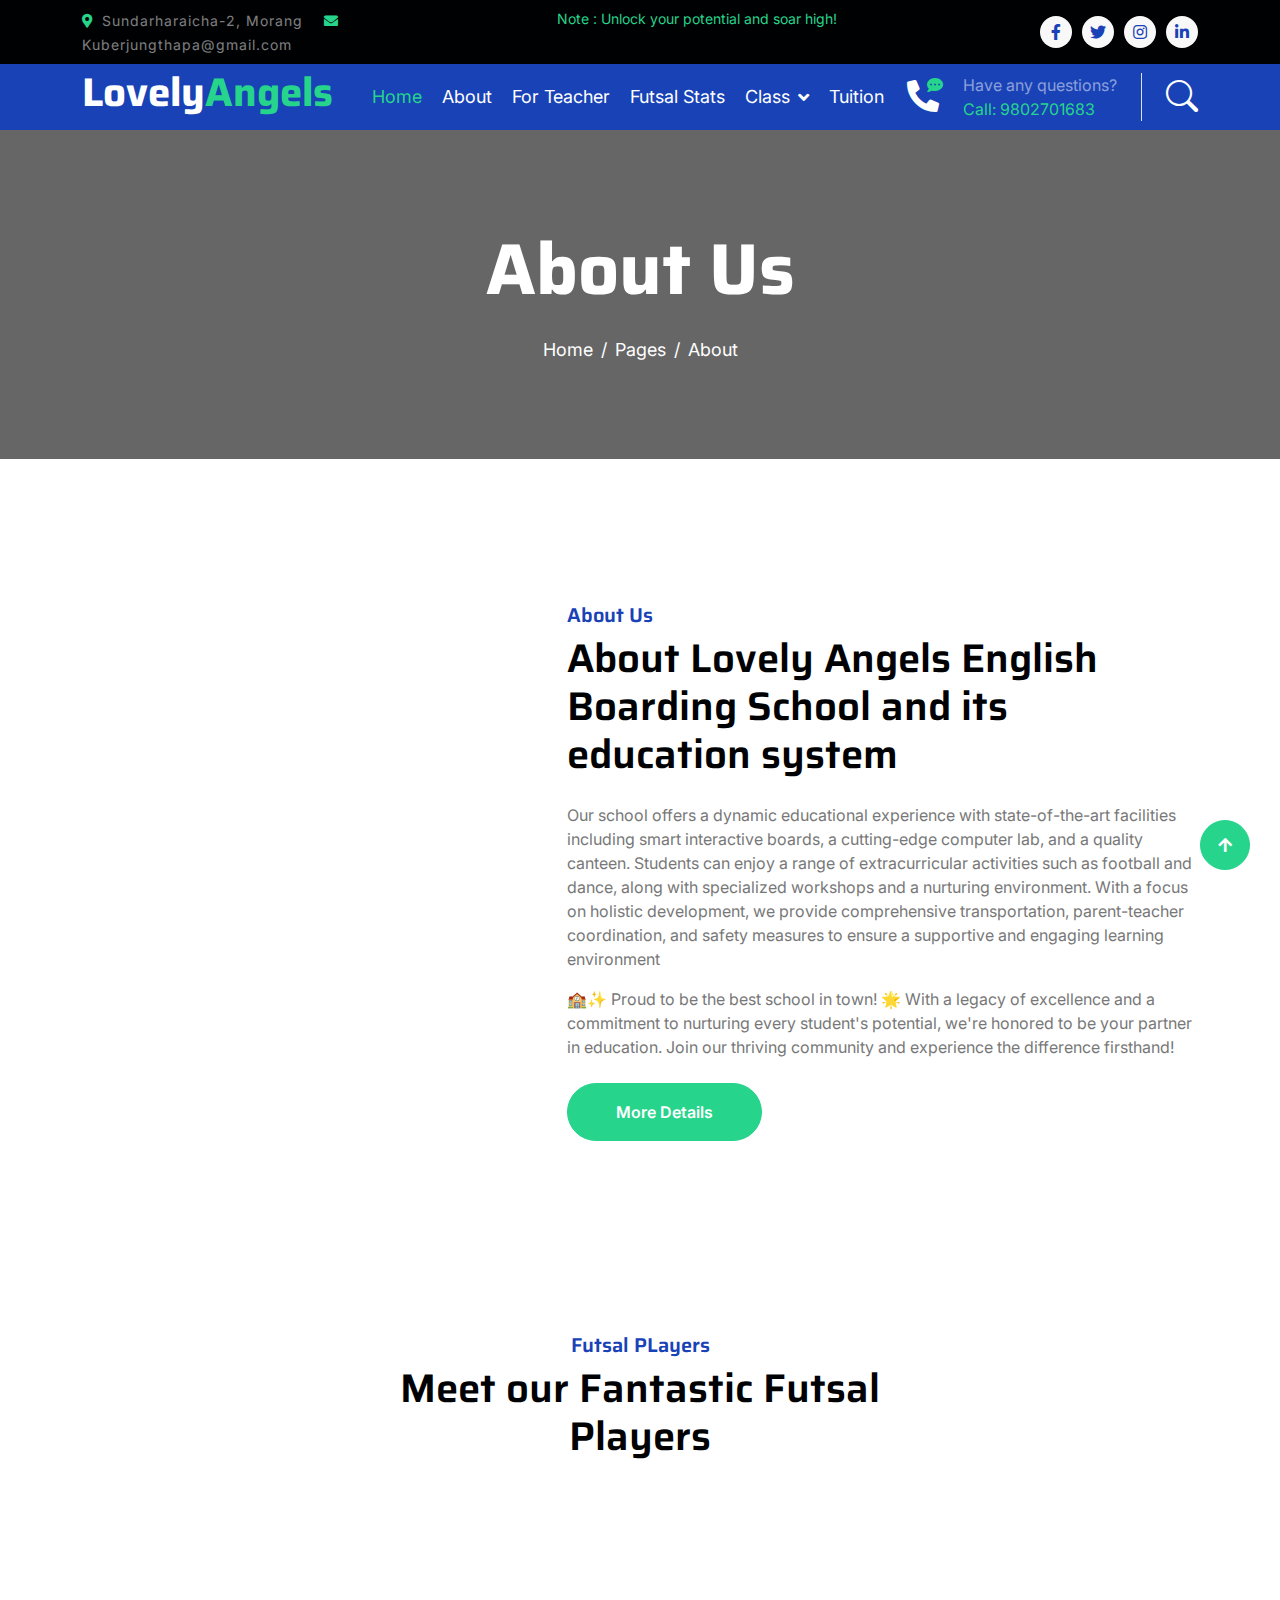
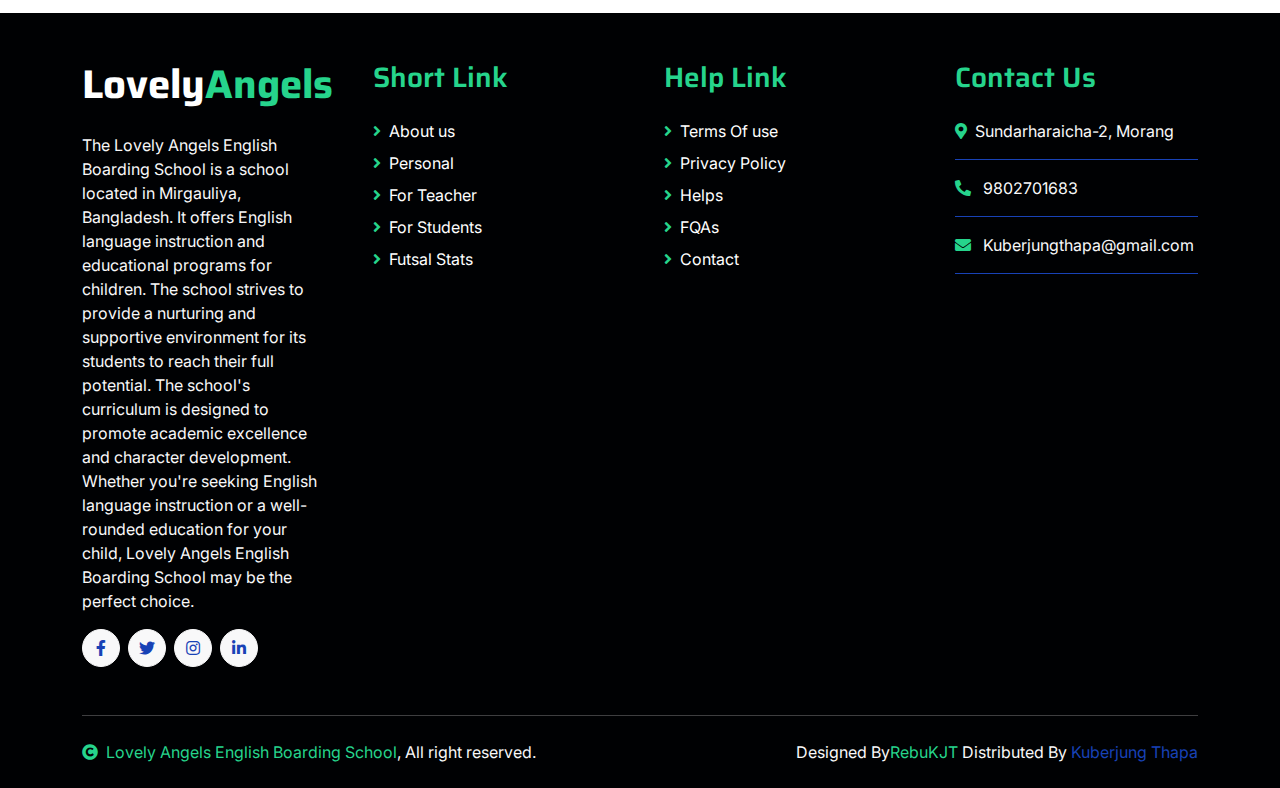
==== about.html @ fb14f622 "Update about.html" ====
<!DOCTYPE html>
<html lang="en">

<head>
    <meta charset="utf-8">
    <title>Kuberjung Thapa</title>
    <meta content="width=device-width, initial-scale=1.0" name="viewport">
    <meta content="" name="keywords">
    <meta content="" name="description">

    <!-- Google Web Fonts -->
    <link rel="preconnect" href="https://fonts.googleapis.com">
    <link rel="preconnect" href="https://fonts.gstatic.com" crossorigin>
    <link href="https://fonts.googleapis.com/css2?family=Inter:wght@400;500;600&family=Saira:wght@500;600;700&display=swap" rel="stylesheet"> 

    <!-- Icon Font Stylesheet -->
    <link href="https://cdnjs.cloudflare.com/ajax/libs/font-awesome/5.10.0/css/all.min.css" rel="stylesheet">
    <link href="https://cdn.jsdelivr.net/npm/bootstrap-icons@1.4.1/font/bootstrap-icons.css" rel="stylesheet">

    <!-- Libraries Stylesheet -->
    <link href="lib/animate/animate.min.css" rel="stylesheet">
    <link href="lib/owlcarousel/assets/owl.carousel.min.css" rel="stylesheet">

    <!-- Customized Bootstrap Stylesheet -->
    <link href="bootstrap.min.css" rel="stylesheet">

    <!-- Template Stylesheet -->
    <link href="style.css" rel="stylesheet">
</head>

<body>
    <!-- Spinner Start -->
    <div id="spinner" class="show position-fixed translate-middle w-100 vh-100 top-50 start-50 d-flex align-items-center justify-content-center">
        <div class="spinner-grow text-primary" role="status"></div>
    </div>
    <!-- Spinner End -->

    <!-- Topbar Start -->
    <div class="container-fluid bg-dark py-2 d-none d-md-flex">
        <div class="container">
            <div class="d-flex justify-content-between topbar">
                <div class="top-info">
                    <small class="me-3 text-white-50"><a href="#"><i class="fas fa-map-marker-alt me-2 text-secondary"></i></a>Sundarharaicha-2, Morang</small>
                    <small class="me-3 text-white-50"><a href="#"><i class="fas fa-envelope me-2 text-secondary"></i></a>Kuberjungthapa@gmail.com</small>
                </div>
                <div id="note" class="text-secondary d-none d-xl-flex"><small>Note : Unlock your potential and soar high!</small></div>
                <div class="top-link">
                    <a href="" class="bg-light nav-fill btn btn-sm-square rounded-circle"><i class="fab fa-facebook-f text-primary"></i></a>
                    <a href="" class="bg-light nav-fill btn btn-sm-square rounded-circle"><i class="fab fa-twitter text-primary"></i></a>
                    <a href="" class="bg-light nav-fill btn btn-sm-square rounded-circle"><i class="fab fa-instagram text-primary"></i></a>
                    <a href="" class="bg-light nav-fill btn btn-sm-square rounded-circle me-0"><i class="fab fa-linkedin-in text-primary"></i></a>
                </div>
            </div>
        </div>
    </div>
    <!-- Topbar End -->

    <!-- Navbar Start -->
    <div class="container-fluid bg-primary">
        <div class="container">
            <nav class="navbar navbar-dark navbar-expand-lg py-0">
                <a href="index.html" class="navbar-brand">
                    <h1 class="text-white fw-bold d-block">Lovely<span class="text-secondary">Angels</span> </h1>
                </a>
                <button type="button" class="navbar-toggler me-0" data-bs-toggle="collapse" data-bs-target="#navbarCollapse">
                    <span class="navbar-toggler-icon"></span>
                </button>
                <div class="collapse navbar-collapse bg-transparent" id="navbarCollapse">
                    <div class="navbar-nav ms-auto mx-xl-auto p-0">
                        <a href="index.html" class="nav-item nav-link active text-secondary">Home</a>
                        <a href="about.html" class="nav-item nav-link">About</a>
                        <a href="teacher.html" class="nav-item nav-link">For Teacher</a>
                        <a href="futsal.html" class="nav-item nav-link">Futsal Stats</a>
                        <div class="nav-item dropdown">
                            <a href="#" class="nav-link dropdown-toggle" data-bs-toggle="dropdown">Class</a>
                            <div class="dropdown-menu rounded">
                                <a href="Class4.html" class="dropdown-item">Class 4</a>
                                <a href="Class5.html" class="dropdown-item">Class 5</a>
                                <a href="Class6.html" class="dropdown-item">Class 6</a>
                                <a href="Class7.html" class="dropdown-item">Class 7</a>
                            </div>
                        </div>
                        <a href="Tuition.html" class="nav-item nav-link">Tuition</a>
                    </div>
                </div>
                <div class="d-none d-xl-flex flex-shirink-0">
                    <div id="phone-tada" class="d-flex align-items-center justify-content-center me-4">
                        <a href="" class="position-relative animated tada infinite">
                            <i class="fa fa-phone-alt text-white fa-2x"></i>
                            <div class="position-absolute" style="top: -7px; left: 20px;">
                                <span><i class="fa fa-comment-dots text-secondary"></i></span>
                            </div>
                        </a>
                    </div>
                    <div class="d-flex flex-column pe-4 border-end">
                        <span class="text-white-50">Have any questions?</span>
                        <span class="text-secondary">Call: 9802701683</span>
                    </div>
                    <div class="d-flex align-items-center justify-content-center ms-4 ">
                        <a href="#"><i class="bi bi-search text-white fa-2x"></i> </a>
                    </div>
                </div>
            </nav>
        </div>
    </div>
    <!-- Navbar End -->

        
        <!-- Page Header Start -->
        <div class="container-fluid page-header py-5">
            <div class="container text-center py-5">
                <h1 class="display-2 text-white mb-4 animated slideInDown">About Us</h1>
                <nav aria-label="breadcrumb animated slideInDown">
                    <ol class="breadcrumb justify-content-center mb-0">
                        <li class="breadcrumb-item"><a href="#">Home</a></li>
                        <li class="breadcrumb-item"><a href="#">Pages</a></li>
                        <li class="breadcrumb-item" aria-current="page">About</li>
                    </ol>
                </nav>
            </div>
        </div>
        <!-- Page Header End -->


        <!-- Fact Start -->
        <!-- <div class="container-fluid bg-secondary py-5">
            <div class="container">
                <div class="row">
                    <div class="col-lg-3 wow fadeIn" data-wow-delay=".1s">
                        <div class="d-flex counter">
                            <h1 class="me-3 text-primary counter-value">99</h1>
                            <h5 class="text-white mt-1">Success in getting happy customer</h5>
                        </div>
                    </div>
                    <div class="col-lg-3 wow fadeIn" data-wow-delay=".3s">
                        <div class="d-flex counter">
                            <h1 class="me-3 text-primary counter-value">25</h1>
                            <h5 class="text-white mt-1">Thousands of successful business</h5>
                        </div>
                    </div>
                    <div class="col-lg-3 wow fadeIn" data-wow-delay=".5s">
                        <div class="d-flex counter">
                            <h1 class="me-3 text-primary counter-value">120</h1>
                            <h5 class="text-white mt-1">Total clients who love HighTech</h5>
                        </div>
                    </div>
                    <div class="col-lg-3 wow fadeIn" data-wow-delay=".7s">
                        <div class="d-flex counter">
                            <h1 class="me-3 text-primary counter-value">5</h1>
                            <h5 class="text-white mt-1">Stars reviews given by satisfied clients</h5>
                        </div>
                    </div>
                </div>
            </div>
        </div> -->
        <!-- Fact End -->


        <!-- About Start -->
        <div class="container-fluid py-5 my-5">
            <div class="container py-5">
                <div class="row g-5">
                    <div class="col-lg-5 col-md-6 col-sm-12 wow fadeIn" data-wow-delay=".3s">
                        <div class="h-100 position-relative">
                            <img src="img/Class10_Lovely.jpg" class="img-fluid w-75 rounded" alt="" style="margin-bottom: 25%;">
                            <div class="position-absolute w-75" style="top: 25%; left: 25%;">
                                <img src="img/Class5_Group_Lovely.jpg" class="img-fluid w-100 rounded" alt="">
                            </div>
                        </div>
                    </div>
                    <div class="col-lg-7 col-md-6 col-sm-12 wow fadeIn" data-wow-delay=".5s">
                        <h5 class="text-primary">About Us</h5>
                        <h1 class="mb-4">About Lovely Angels English Boarding School and its education system</h1>
                        <p>Our school offers a dynamic educational experience with state-of-the-art facilities including smart interactive boards, 
                            a cutting-edge computer lab, and a quality canteen. Students can enjoy a range of extracurricular activities such as football and dance,
                             along with specialized workshops and a nurturing environment. With a focus on holistic development, we provide comprehensive transportation,
                              parent-teacher coordination, and safety measures to ensure a supportive and engaging learning environment</p>
                        <p class="mb-4">🏫✨ Proud to be the best school in town! 🌟 With a legacy of excellence and a commitment to nurturing every student's potential, 
                            we're honored to be your partner in education. Join our thriving community and experience the difference firsthand!</p>
                        <a href="" class="btn btn-secondary rounded-pill px-5 py-3 text-white">More Details</a>
                    </div>
                </div>
            </div>
        </div>
        <!-- About End -->


        <!-- Team Start -->
    <div class="container-fluid py-5 mb-5 team">
        <div class="container">
            <div class="text-center mx-auto pb-5 wow fadeIn" data-wow-delay=".3s" style="max-width: 600px;">
                <h5 class="text-primary">Futsal PLayers</h5>
                <h1>Meet our Fantastic Futsal Players</h1>
            </div>
            <div class="owl-carousel team-carousel wow fadeIn" data-wow-delay=".5s">

                <!-- Prakash Sir -->
                <div class="rounded team-item">
                    <div class="team-content">
                        <div class="team-img-icon">
                            <div class="team-img rounded-circle">
                                <img src="img/PrakashSir.jpg" class="img-fluid w-100 rounded-circle" alt="">
                            </div>
                            <div class="team-name text-center py-3">
                                <h4 class="">Prakash Sir</h4>
                                <p class="m-0">Midfielder</p>
                            </div>
                            <div class="team-icon d-flex justify-content-center pb-4">
                                <a class="btn btn-square btn-secondary text-white rounded-circle m-1" href=""><i
                                        class="fab fa-facebook-f"></i></a>
                                <a class="btn btn-square btn-secondary text-white rounded-circle m-1" href=""><i
                                        class="fab fa-twitter"></i></a>
                                <a class="btn btn-square btn-secondary text-white rounded-circle m-1" href=""><i
                                        class="fab fa-instagram"></i></a>
                                <a class="btn btn-square btn-secondary text-white rounded-circle m-1" href=""><i
                                        class="fab fa-linkedin-in"></i></a>
                            </div>
                        </div>
                    </div>
                </div>
                <!-- Baburam Sir -->
                <div class="rounded team-item">
                    <div class="team-content">
                        <div class="team-img-icon">
                            <div class="team-img rounded-circle">
                                <img src="img/BaburamSir.jpg" class="img-fluid w-100 rounded-circle" alt="">
                            </div>
                            <div class="team-name text-center py-3">
                                <h4 class="">Baburam Sir</h4>
                                <p class="m-0">Center Forward</p>
                            </div>
                            <div class="team-icon d-flex justify-content-center pb-4">
                                <a class="btn btn-square btn-secondary text-white rounded-circle m-1" href=""><i
                                        class="fab fa-facebook-f"></i></a>
                                <a class="btn btn-square btn-secondary text-white rounded-circle m-1" href=""><i
                                        class="fab fa-twitter"></i></a>
                                <a class="btn btn-square btn-secondary text-white rounded-circle m-1" href=""><i
                                        class="fab fa-instagram"></i></a>
                                <a class="btn btn-square btn-secondary text-white rounded-circle m-1" href=""><i
                                        class="fab fa-linkedin-in"></i></a>
                            </div>
                        </div>
                    </div>
                </div>
                <!-- Didesh Sir -->
                <div class="rounded team-item">
                    <div class="team-content">
                        <div class="team-img-icon">
                            <div class="team-img rounded-circle">
                                <img src="img/DideshSir.jpg" class="img-fluid w-100 rounded-circle" alt="">
                            </div>
                            <div class="team-name text-center py-3">
                                <h4 class="">Didesh Sir</h4>
                                <p class="m-0">Center Back</p>
                            </div>
                            <div class="team-icon d-flex justify-content-center pb-4">
                                <a class="btn btn-square btn-secondary text-white rounded-circle m-1" href=""><i
                                        class="fab fa-facebook-f"></i></a>
                                <a class="btn btn-square btn-secondary text-white rounded-circle m-1" href=""><i
                                        class="fab fa-twitter"></i></a>
                                <a class="btn btn-square btn-secondary text-white rounded-circle m-1" href=""><i
                                        class="fab fa-instagram"></i></a>
                                <a class="btn btn-square btn-secondary text-white rounded-circle m-1" href=""><i
                                        class="fab fa-linkedin-in"></i></a>
                            </div>
                        </div>
                    </div>
                </div>
                <!-- RebuKJT -->
                <div class="rounded team-item">
                    <div class="team-content">
                        <div class="team-img-icon">
                            <div class="team-img rounded-circle">
                                <img src="img/KuberSir3.jpg" class="img-fluid w-100 rounded-circle" alt="">
                            </div>
                            <div class="team-name text-center py-3">
                                <h4 class="">RebuKJT</h4>
                                <p class="m-0">Winger</p>
                            </div>
                            <div class="team-icon d-flex justify-content-center pb-4">
                                <a class="btn btn-square btn-secondary text-white rounded-circle m-1" href=""><i
                                        class="fab fa-facebook-f"></i></a>
                                <a class="btn btn-square btn-secondary text-white rounded-circle m-1" href=""><i
                                        class="fab fa-twitter"></i></a>
                                <a class="btn btn-square btn-secondary text-white rounded-circle m-1" href=""><i
                                        class="fab fa-instagram"></i></a>
                                <a class="btn btn-square btn-secondary text-white rounded-circle m-1" href=""><i
                                        class="fab fa-linkedin-in"></i></a>
                            </div>
                        </div>
                    </div>
                </div>
                <!-- Sejal Sir -->
                <div class="rounded team-item">
                    <div class="team-content">
                        <div class="team-img-icon">
                            <div class="team-img rounded-circle">
                                <img src="img/SejalSir.jpg" class="img-fluid w-100 rounded-circle" alt="">
                            </div>
                            <div class="team-name text-center py-3">
                                <h4 class="">Sejal Sir</h4>
                                <p class="m-0">Attacking Midfielder</p>
                            </div>
                            <div class="team-icon d-flex justify-content-center pb-4">
                                <a class="btn btn-square btn-secondary text-white rounded-circle m-1" href=""><i
                                        class="fab fa-facebook-f"></i></a>
                                <a class="btn btn-square btn-secondary text-white rounded-circle m-1" href=""><i
                                        class="fab fa-twitter"></i></a>
                                <a class="btn btn-square btn-secondary text-white rounded-circle m-1" href=""><i
                                        class="fab fa-instagram"></i></a>
                                <a class="btn btn-square btn-secondary text-white rounded-circle m-1" href=""><i
                                        class="fab fa-linkedin-in"></i></a>
                            </div>
                        </div>
                    </div>
                </div>
                <!-- Sangam Sir -->
                <div class="rounded team-item">
                    <div class="team-content">
                        <div class="team-img-icon">
                            <div class="team-img rounded-circle">
                                <img src="img/SangamSir.jpg" class="img-fluid w-100 rounded-circle" alt="">
                            </div>
                            <div class="team-name text-center py-3">
                                <h4 class="">Sangam Sir</h4>
                                <p class="m-0">Goal Keeper</p>
                            </div>
                            <div class="team-icon d-flex justify-content-center pb-4">
                                <a class="btn btn-square btn-secondary text-white rounded-circle m-1" href=""><i
                                        class="fab fa-facebook-f"></i></a>
                                <a class="btn btn-square btn-secondary text-white rounded-circle m-1" href=""><i
                                        class="fab fa-twitter"></i></a>
                                <a class="btn btn-square btn-secondary text-white rounded-circle m-1" href=""><i
                                        class="fab fa-instagram"></i></a>
                                <a class="btn btn-square btn-secondary text-white rounded-circle m-1" href=""><i
                                        class="fab fa-linkedin-in"></i></a>
                            </div>
                        </div>
                    </div>
                </div>


                <!-- Diwakar Sir -->
                <div class="rounded team-item">
                    <div class="team-content">
                        <div class="team-img-icon">
                            <div class="team-img rounded-circle">
                                <img src="img/DiwakarSir.jpg" class="img-fluid w-100 rounded-circle" alt="">
                            </div>
                            <div class="team-name text-center py-3">
                                <h4 class="">Diwakar Sir</h4>
                                <p class="m-0">Defensive Midfielder</p>
                            </div>
                            <div class="team-icon d-flex justify-content-center pb-4">
                                <a class="btn btn-square btn-secondary text-white rounded-circle m-1" href=""><i
                                        class="fab fa-facebook-f"></i></a>
                                <a class="btn btn-square btn-secondary text-white rounded-circle m-1" href=""><i
                                        class="fab fa-twitter"></i></a>
                                <a class="btn btn-square btn-secondary text-white rounded-circle m-1" href=""><i
                                        class="fab fa-instagram"></i></a>
                                <a class="btn btn-square btn-secondary text-white rounded-circle m-1" href=""><i
                                        class="fab fa-linkedin-in"></i></a>
                            </div>
                        </div>
                    </div>
                </div>
                <!-- Ishwor Sir -->
                <div class="rounded team-item">
                    <div class="team-content">
                        <div class="team-img-icon">
                            <div class="team-img rounded-circle">
                                <img src="img/IshworSir2.jpg" class="img-fluid w-100 rounded-circle" alt="">
                            </div>
                            <div class="team-name text-center py-3">
                                <h4 class="">Ishwor Sir</h4>
                                <p class="m-0">Center Back</p>
                            </div>
                            <div class="team-icon d-flex justify-content-center pb-4">
                                <a class="btn btn-square btn-secondary text-white rounded-circle m-1" href=""><i
                                        class="fab fa-facebook-f"></i></a>
                                <a class="btn btn-square btn-secondary text-white rounded-circle m-1" href=""><i
                                        class="fab fa-twitter"></i></a>
                                <a class="btn btn-square btn-secondary text-white rounded-circle m-1" href=""><i
                                        class="fab fa-instagram"></i></a>
                                <a class="btn btn-square btn-secondary text-white rounded-circle m-1" href=""><i
                                        class="fab fa-linkedin-in"></i></a>
                            </div>
                        </div>
                    </div>
                </div>

                <!-- Rabin Dai -->
                <div class="rounded team-item">
                    <div class="team-content">
                        <div class="team-img-icon">
                            <div class="team-img rounded-circle">
                                <img src="img/RabinDai.jpg" class="img-fluid w-100 rounded-circle" alt="">
                            </div>
                            <div class="team-name text-center py-3">
                                <h4 class="">Rabin Dai</h4>
                                <p class="m-0">Center Back/Forward</p>
                            </div>
                            <div class="team-icon d-flex justify-content-center pb-4">
                                <a class="btn btn-square btn-secondary text-white rounded-circle m-1" href=""><i
                                        class="fab fa-facebook-f"></i></a>
                                <a class="btn btn-square btn-secondary text-white rounded-circle m-1" href=""><i
                                        class="fab fa-twitter"></i></a>
                                <a class="btn btn-square btn-secondary text-white rounded-circle m-1" href=""><i
                                        class="fab fa-instagram"></i></a>
                                <a class="btn btn-square btn-secondary text-white rounded-circle m-1" href=""><i
                                        class="fab fa-linkedin-in"></i></a>
                            </div>
                        </div>
                    </div>
                </div>

                <!-- Chandra Sir -->
                <div class="rounded team-item">
                    <div class="team-content">
                        <div class="team-img-icon">
                            <div class="team-img rounded-circle">
                                <img src="img/ChandraSir.jpg" class="img-fluid w-100 rounded-circle" alt="">
                            </div>
                            <div class="team-name text-center py-3">
                                <h4 class="">Chandra Sir</h4>
                                <p class="m-0">Striker</p>
                            </div>
                            <div class="team-icon d-flex justify-content-center pb-4">
                                <a class="btn btn-square btn-secondary text-white rounded-circle m-1" href=""><i
                                        class="fab fa-facebook-f"></i></a>
                                <a class="btn btn-square btn-secondary text-white rounded-circle m-1" href=""><i
                                        class="fab fa-twitter"></i></a>
                                <a class="btn btn-square btn-secondary text-white rounded-circle m-1" href=""><i
                                        class="fab fa-instagram"></i></a>
                                <a class="btn btn-square btn-secondary text-white rounded-circle m-1" href=""><i
                                        class="fab fa-linkedin-in"></i></a>
                            </div>
                        </div>
                    </div>
                </div>

                <!-- Sujit Sir -->
                <div class="rounded team-item">
                    <div class="team-content">
                        <div class="team-img-icon">
                            <div class="team-img rounded-circle">
                                <img src="img/SujitSir2.jpg" class="img-fluid w-100 rounded-circle" alt="">
                            </div>
                            <div class="team-name text-center py-3">
                                <h4 class="">Sujit Sir</h4>
                                <p class="m-0">All Rounder</p>
                            </div>
                            <div class="team-icon d-flex justify-content-center pb-4">
                                <a class="btn btn-square btn-secondary text-white rounded-circle m-1" href=""><i
                                        class="fab fa-facebook-f"></i></a>
                                <a class="btn btn-square btn-secondary text-white rounded-circle m-1" href=""><i
                                        class="fab fa-twitter"></i></a>
                                <a class="btn btn-square btn-secondary text-white rounded-circle m-1" href=""><i
                                        class="fab fa-instagram"></i></a>
                                <a class="btn btn-square btn-secondary text-white rounded-circle m-1" href=""><i
                                        class="fab fa-linkedin-in"></i></a>
                            </div>
                        </div>
                    </div>
                </div>

                <!-- Ashis Sir -->
                <div class="rounded team-item">
                    <div class="team-content">
                        <div class="team-img-icon">
                            <div class="team-img rounded-circle">
                                <img src="img/AshisSir.jpg" class="img-fluid w-100 rounded-circle" alt="">
                            </div>
                            <div class="team-name text-center py-3">
                                <h4 class="">Ashis Sir</h4>
                                <p class="m-0">Defensive Midfielder</p>
                            </div>
                            <div class="team-icon d-flex justify-content-center pb-4">
                                <a class="btn btn-square btn-secondary text-white rounded-circle m-1" href=""><i
                                        class="fab fa-facebook-f"></i></a>
                                <a class="btn btn-square btn-secondary text-white rounded-circle m-1" href=""><i
                                        class="fab fa-twitter"></i></a>
                                <a class="btn btn-square btn-secondary text-white rounded-circle m-1" href=""><i
                                        class="fab fa-instagram"></i></a>
                                <a class="btn btn-square btn-secondary text-white rounded-circle m-1" href=""><i
                                        class="fab fa-linkedin-in"></i></a>
                            </div>
                        </div>
                    </div>
                </div>


                <!-- Binod Sir -->
                <div class="rounded team-item">
                    <div class="team-content">
                        <div class="team-img-icon">
                            <div class="team-img rounded-circle">
                                <img src="img/BinodSir.jpg" class="img-fluid w-100 rounded-circle" alt="">
                            </div>
                            <div class="team-name text-center py-3">
                                <h4 class="">Binod Sir</h4>
                                <p class="m-0">Center Forward</p>
                            </div>
                            <div class="team-icon d-flex justify-content-center pb-4">
                                <a class="btn btn-square btn-secondary text-white rounded-circle m-1" href=""><i
                                        class="fab fa-facebook-f"></i></a>
                                <a class="btn btn-square btn-secondary text-white rounded-circle m-1" href=""><i
                                        class="fab fa-twitter"></i></a>
                                <a class="btn btn-square btn-secondary text-white rounded-circle m-1" href=""><i
                                        class="fab fa-instagram"></i></a>
                                <a class="btn btn-square btn-secondary text-white rounded-circle m-1" href=""><i
                                        class="fab fa-linkedin-in"></i></a>
                            </div>
                        </div>
                    </div>
                </div>

                <!-- Sabin Karki -->
                <div class="rounded team-item">
                    <div class="team-content">
                        <div class="team-img-icon">
                            <div class="team-img rounded-circle">
                                <img src="img/Sabin.jpg" class="img-fluid w-100 rounded-circle" alt="">
                            </div>
                            <div class="team-name text-center py-3">
                                <h4 class="">Sabin Karki</h4>
                                <p class="m-0">Winger</p>
                            </div>
                            <div class="team-icon d-flex justify-content-center pb-4">
                                <a class="btn btn-square btn-secondary text-white rounded-circle m-1" href=""><i
                                        class="fab fa-facebook-f"></i></a>
                                <a class="btn btn-square btn-secondary text-white rounded-circle m-1" href=""><i
                                        class="fab fa-twitter"></i></a>
                                <a class="btn btn-square btn-secondary text-white rounded-circle m-1" href=""><i
                                        class="fab fa-instagram"></i></a>
                                <a class="btn btn-square btn-secondary text-white rounded-circle m-1" href=""><i
                                        class="fab fa-linkedin-in"></i></a>
                            </div>
                        </div>
                    </div>
                </div>


            </div>
        </div>
    </div>
    <!-- Team End -->


        <!-- Footer Start -->
        <div class="container-fluid footer bg-dark wow fadeIn" data-wow-delay=".3s">
            <div class="container pt-5 pb-4">
                <div class="row g-5">
                    <div class="col-lg-3 col-md-6">
                        <a href="index.html">
                            <h1 class="text-white fw-bold d-block">Lovely<span class="text-secondary">Angels</span> </h1>
                        </a>
                        <p class="mt-4 text-light">The Lovely Angels English Boarding School is a school located in Mirgauliya, Bangladesh. 
                            It offers English language instruction and educational programs for children. The school strives to provide a nurturing and supportive environment 
                            for its students to reach their full potential. The school's curriculum is designed to promote academic excellence and character development. 
                            Whether you're seeking English language instruction or a well-rounded education for your child, Lovely Angels English Boarding School may be the perfect choice.</p>
                        <div class="d-flex hightech-link">
                            <a href="" class="btn-light nav-fill btn btn-square rounded-circle me-2"><i class="fab fa-facebook-f text-primary"></i></a>
                            <a href="" class="btn-light nav-fill btn btn-square rounded-circle me-2"><i class="fab fa-twitter text-primary"></i></a>
                            <a href="" class="btn-light nav-fill btn btn-square rounded-circle me-2"><i class="fab fa-instagram text-primary"></i></a>
                            <a href="" class="btn-light nav-fill btn btn-square rounded-circle me-0"><i class="fab fa-linkedin-in text-primary"></i></a>
                        </div>
                    </div>
                    <div class="col-lg-3 col-md-6">
                        <a href="#" class="h3 text-secondary">Short Link</a>
                        <div class="mt-4 d-flex flex-column short-link">
                            <a href="" class="mb-2 text-white"><i class="fas fa-angle-right text-secondary me-2"></i>About us</a>
                            <a href="" class="mb-2 text-white"><i class="fas fa-angle-right text-secondary me-2"></i>Personal</a>
                            <a href="" class="mb-2 text-white"><i class="fas fa-angle-right text-secondary me-2"></i>For Teacher</a>
                            <a href="" class="mb-2 text-white"><i class="fas fa-angle-right text-secondary me-2"></i>For Students</a>
                            <a href="" class="mb-2 text-white"><i class="fas fa-angle-right text-secondary me-2"></i>Futsal Stats</a>
                        </div>
                    </div>
                    <div class="col-lg-3 col-md-6">
                        <a href="#" class="h3 text-secondary">Help Link</a>
                        <div class="mt-4 d-flex flex-column help-link">
                            <a href="" class="mb-2 text-white"><i class="fas fa-angle-right text-secondary me-2"></i>Terms Of use</a>
                            <a href="" class="mb-2 text-white"><i class="fas fa-angle-right text-secondary me-2"></i>Privacy Policy</a>
                            <a href="" class="mb-2 text-white"><i class="fas fa-angle-right text-secondary me-2"></i>Helps</a>
                            <a href="" class="mb-2 text-white"><i class="fas fa-angle-right text-secondary me-2"></i>FQAs</a>
                            <a href="" class="mb-2 text-white"><i class="fas fa-angle-right text-secondary me-2"></i>Contact</a>
                        </div>
                    </div>
                    <div class="col-lg-3 col-md-6">
                        <a href="#" class="h3 text-secondary">Contact Us</a>
                        <div class="text-white mt-4 d-flex flex-column contact-link">
                            <a href="#" class="pb-3 text-light border-bottom border-primary"><i class="fas fa-map-marker-alt text-secondary me-2"></i>Sundarharaicha-2, Morang</a>
                            <a href="#" class="py-3 text-light border-bottom border-primary"><i class="fas fa-phone-alt text-secondary me-2"></i> 9802701683</a>
                            <a href="#" class="py-3 text-light border-bottom border-primary"><i class="fas fa-envelope text-secondary me-2"></i> Kuberjungthapa@gmail.com</a>
                        </div>
                    </div>
                </div>
                <hr class="text-light mt-5 mb-4">
                <div class="row">
                    <div class="col-md-6 text-center text-md-start">
                        <span class="text-light"><a href="#" class="text-secondary"><i class="fas fa-copyright text-secondary me-2"></i>Lovely Angels English Boarding School</a>, All right reserved.</span>
                    </div>
                    <div class="col-md-6 text-center text-md-end">
                        <!--/*** This template is free as long as you keep the footer author’s credit link/attribution link/backlink. If you'd like to use the template without the footer author’s credit link/attribution link/backlink, you can purchase the Credit Removal License from "https://htmlcodex.com/credit-removal". Thank you for your support. ***/-->
                        <span class="text-light">Designed By<a href="https://Kuberjungthapa.com.np" class="text-secondary">RebuKJT</a> Distributed By <a href="https://Kuberjungthapa.com.np">Kuberjung Thapa</a></span>
                    </div>
                </div>
            </div>
        </div>
        <!-- Footer End -->


        <!-- Back to Top -->
        <a href="#" class="btn btn-secondary btn-square rounded-circle back-to-top"><i class="fa fa-arrow-up text-white"></i></a>

        
        <!-- JavaScript Libraries -->
        <script src="https://ajax.googleapis.com/ajax/libs/jquery/3.6.4/jquery.min.js"></script>
        <script src="https://cdn.jsdelivr.net/npm/bootstrap@5.0.0/dist/js/bootstrap.bundle.min.js"></script>
        <script src="lib/wow/wow.min.js"></script>
        <script src="lib/easing/easing.min.js"></script>
        <script src="lib/waypoints/waypoints.min.js"></script>
        <script src="lib/owlcarousel/owl.carousel.min.js"></script>

        <!-- Template Javascript -->
        <script src="js/main.js"></script>
    </body>

</html>
---- style.css ----
/*** Spinner Start ***/

#spinner {
    opacity: 0;
    visibility: hidden;
    transition: opacity .8s ease-out, visibility 0s linear .5s;
    z-index: 99999;
 }

 #spinner.show {
     transition: opacity .8s ease-out, visibility 0s linear .0s;
     visibility: visible;
     opacity: 1;
 }

/*** Spinner End ***/


/*** Button Start ***/
.btn {
    font-weight: 600;
    transition: .5s;
}

.btn-square {
    width: 38px;
    height: 38px;
}

.btn-sm-square {
    width: 32px;
    height: 32px;
}

.btn-md-square {
    width: 46px;
    height: 46px;
}

.btn-lg-square {
    width: 58px;
    height: 58px;
}

.btn-square,
.btn-sm-square,
.btn-md-square,
.btn-lg-square {
    padding: 0;
    display: flex;
    align-items: center;
    justify-content: center;
    font-weight: normal;
}

.back-to-top {
    position: fixed;
    width: 50px;
    height: 50px;
    right: 30px;
    bottom: 30px;
    z-index: 99;
}

/*** Button End ***/


/*** Topbar Start ***/

.topbar .top-info {
    letter-spacing: 1px;
}

.topbar .top-link {
    display: flex;
    align-items: center;
    justify-content: center;
}

.topbar .top-link a {
    margin-right: 10px;
}

#note {
    width: 500px;
    overflow: hidden;
}

#note small {
    position: relative;
    display: inline-block;
    animation: mymove 5s infinite;
    animation-timing-function: all;
}

@keyframes mymove {
    from {left: -100%;}
    to {left: 100%;}
}

/*** Topbar End ***/


/*** Navbar Start ***/
.navbar .navbar-nav {
    padding: 15px 0;
}

.navbar .navbar-nav .nav-link {
    padding: 10px;
    color: var(--bs-white);
    font-size: 18px;
    outline: none;
    
}

.navbar .navbar-nav .nav-link:hover,
.navbar .navbar-nav .nav-link.active {
    color: var(--bs-secondary) !important;
}

.navbar .dropdown-toggle::after {
    border: none;
    content: "\f107";
    font-family: "font awesome 5 free";
    font-weight: 900;
    vertical-align: middle;
    margin-left: 8px;
}

@media (min-width: 992px) {
    .navbar .nav-item .dropdown-menu {
        display: block;
        visibility: hidden;
        top: 100%;
        transform: rotateX(-75deg);
        transform-origin: 0% 0%;
        transition: .5s;
        opacity: 0;
    }
}

.navbar .nav-item:hover .dropdown-menu {
    transform: rotateX(0deg);
    visibility: visible;
    transition: .5s;
    opacity: 1;
}

/*** Navbar End ***/


/*** Carousel Start ***/

.carousel-item {
    position: relative;
}

.carousel-item::after {
    content: "";
    width: 100%;
    height: 100%;
    position: absolute;
    top: 0;
    left: 0;
    background: rgba(0, 0, 0, .6);
}

.carousel-caption {
    height: 100%;
    display: flex;
    align-items: center;
    justify-content: center;
    z-index: 1;
}

.carousel-item p {
    max-width: 700px;
    margin: 0 auto 35px auto;
}

.carousel-control-prev {
    width: 90px;
    height: 60px;
    position: absolute;
    top: 50%;
    left: 0;
    background: var(--bs-primary);
    border-radius: 0 50px 50px 0;
    opacity: 1;
}

.carousel-control-prev:hover {
    background: var(--bs-secondary);
    transition: .8s;
}

.carousel-control-next {
    width: 90px;
    height: 60px;
    position: absolute;
    top: 50%;
    right: 0;
    background: var(--bs-primary);
    border-radius: 50px 0 0 50px;
    opacity: 1;
}

.carousel-control-next:hover {
    background: var(--bs-secondary);
    transition: .8s;
}

.carousel-caption .carousel-content a button.carousel-content-btn1 {
    background: var(--bs-secondary);
    color: var(--bs-dark);
    opacity: 1;
    border: 0;
    border-radius: 20px;
}

.carousel-caption .carousel-content a button.carousel-content-btn1:hover {
    background: var(--bs-primary);
    color: #ffffff;
    border: 0;
    opacity: 1;
    transition: 1s;
    border-radius: 20px;
}

.carousel-caption .carousel-content a button.carousel-content-btn2 {
    background: var(--bs-primary);
    color: var(--bs-white);
    opacity: 1;
    border: 0;
    border-radius: 20px;
}

.carousel-caption .carousel-content a button.carousel-content-btn2:hover {
    background: var(--bs-secondary);
    color: var(--bs-dark);
    border: 0;
    opacity: 1;
    transition: 1s;
    border-radius: 20px;
}

#carouselId .carousel-indicators li {
    width: 30px;
    height: 10px;
    background: var(--bs-primary);
    margin: 10px;
    border-radius: 30px;
    opacity: 1;
}

#carouselId .carousel-indicators li:hover {
    background: var(--bs-secondary);
    opacity: 1;
}

@media (max-width: 992px) {
    .carousel-item {
        min-height: 500px;
    }
    
    .carousel-item img {
        min-height: 500px;
        object-fit: cover;
    }

    .carousel-item h1 {
        font-size: 40px !important;
    }

    .carousel-item p {
        font-size: 16px !important;
    }
}

@media (max-width: 768px) {
    .carousel-item {
        min-height: 400px;
    }
    
    .carousel-item img {
        min-height: 400px;
        object-fit: cover;
    }

    .carousel-item h1 {
        font-size: 28px !important;
    }

    .carousel-item p {
        font-size: 14px !important;
    }
}

.page-header {
    background: linear-gradient(rgba(0, 0, 0, .6), rgba(0, 0, 0, .6)), url(../img/maaamSir_GroupPhotos_Lovely.jpg) center center no-repeat;
    background-size: cover;
}

.page-headerFutsal {
    background: linear-gradient(rgba(0, 0, 0, .6), rgba(0, 0, 0, .6)), url(../img/Futsal_Lovely.jpg) center 40% no-repeat;
    background-size: cover;
}

.page-header .breadcrumb-item+.breadcrumb-item::before {
    color: var(--bs-white);
}

.page-header .breadcrumb-item,
.page-header .breadcrumb-item a {
    font-size: 18px;
    color: var(--bs-white);
}

/*** Carousel End ***/


/*** Services Start ***/

.services .services-item {
    box-shadow: 0 0 60px rgba(0, 0, 0, .2);
    width: 100%;
    height: 100%;
    border-radius: 10px;
    padding: 10px 0;
    position: relative;
}


.services-content::after {
    position: absolute;
    content: "";
    width: 100%;
    height: 0;
    top: 0;
    left: 0;
    border-radius: 10px 10px 0 0;
    background: rgba(3, 43, 243, 0.8);
    transition: .5s;
}

.services-content::after {
    top: 0;
    bottom: auto;
    border-radius: 10px 10px 10px 10px;
}

.services-item:hover .services-content::after {
    height: 100%;
    opacity: 1;
    transition: .5s;
}

.services-item:hover .services-content-icon {
    position: relative;
    z-index: 2;
}

.services-item .services-content-icon i,
.services-item .services-content-icon p {
    transition: .5s;
}

.services-item:hover .services-content-icon i {
    color: var(--bs-secondary) !important;
}

.services-item:hover .services-content-icon p {
    color: var(--bs-white);
}

/*** Services End ***/


/*** Project Start ***/

.project-img {
    position: relative;
    padding: 15px;
}

.project-img::before {
    content: "";
    position: absolute;
    width: 150px;
    height: 150px;
    top: 0;
    left: 0;
    background: var(--bs-secondary);
    border-radius: 10px;
    opacity: 1;
    z-index: -1;
    transition: .5s;
}

.project-img::after {
    content: "";
    width: 150px;
    height: 150px;
    position: absolute;
    right: 0;
    bottom: 0;
    background: var(--bs-primary);
    border-radius: 10px;
    opacity: 1;
    z-index: -1;
    transition: .5s;
}

.project-content {
    position: absolute;
    width: 100%;
    height: 100%;
    top: 0;
    left: 0;
    display: flex;
    align-items: center;
    justify-content: center;
    opacity: 0;
}

.project-content a {
    display: inline-block;
    padding: 20px 25px;
    background: var(--bs-primary);
    border-radius: 10px;
}

.project-item:hover .project-content {
    opacity: 1;
    transition: .5s;
}

.project-item:hover .project-img::before,
.project-item:hover .project-img::after {
    opacity: 0;
}

/*** Project End ***/


/*** Blog Start ***/
.blog-item .blog-btn {
    z-index: 2;
}

.blog-btn .blog-btn-icon {
    height: 50px;
    position: relative;
    overflow: hidden;
}

.blog-btn-icon .blog-icon-2 {
    display: flex;
    position: absolute;
    top: 6px;
    left: -140px;
    
}

.blog-btn-icon:hover .blog-icon-2 {
    transition: 1s;
    left: 5px;
    top: 6px;
    padding-bottom: 5px;
}
.blog-icon-1 {
    position: relative;
    top: -4px;
}
.blog-btn-icon:hover .blog-icon-1 {
    top: 0;
    right: -140px;
    transition: 1s;
}

/*** Blog End ***/


/*** Team Start ***/

.team-item {
    border-top: 30px solid var(--bs-secondary) !important;
    background: rgba(239, 239, 241, 0.8);
}

.team-content::before {
    height: 200px;
    display: block;
    content: "";
    position: relative;
    top: -101px;
    /* background: var(--bs-secondary); */
    clip-path: polygon(50% 50%, 100% 50%, 50% 100%, 0% 50%);
    padding: 60px;
    opacity: 1;
}

.team-img-icon {
    position: relative;
    margin-top: -200px;
    padding: 30px;
    padding-bottom: 0;
}

.team-img {
    border: 15px solid var(--bs-white);
}

.team-img img {
    border: 10px solid var(--bs-secondary);
    transition: .5s;
    width: 200px; /* Adjust as needed */
    height: 200px; /* Adjust as needed */
}


.team-item:hover h4 {
    color: var(--bs-primary);
    transition: .5s;
}

.team-item:hover .team-img img {
    transform: scale(1.05);
    border: 10px solid var(--bs-secondary);
}

.team-carousel .owl-stage {
    position: relative;
    width: 100%;
    height: 100%;
}

.team-carousel .owl-nav {
    position: absolute;
    top: -100px;
    right: 50px;
    display: flex;
}

.team-carousel .owl-nav .owl-prev,
.team-carousel .owl-nav .owl-next {
    width: 56px;
    height: 56px;
    border-radius: 56px;
    margin-left: 15px;
    background: var(--bs-secondary);
    color: var(--bs-white);
    display: flex;
    align-items: center;
    justify-content: center;
    transition: .5s;
}

.team-carousel .owl-nav .owl-prev:hover,
.team-carousel .owl-nav .owl-next:hover {
    background: var(--bs-primary);
    color: var(--bs-white);
}

@media (max-width: 992px) {
    .team-carousel {
        margin-top: 3rem;
    }

    .team-carousel .owl-nav {
        top: -85px;
        left: 50%;
        right: auto;
        transform: translateX(-50%);
        margin-left: -15px;
    }
}

/*** Team End ***/


/* For Futsal Stats Page  */
.table-container {
    overflow-x: auto;
}

.futsal-table {
    width: 100%;
    border-collapse: collapse;
    border: 1px solid #ddd;
}

.futsal-table th,
.futsal-table td {
    padding: 10px;
    border: 1px solid #ddd;
    text-align: center;
}

.futsal-table th {
    background-color: #f2f2f2;
    color: #333;
}

.futsal-table tbody tr:nth-child(even) {
    background-color: #f9f9f9;
}

.futsal-table tbody tr:hover {
    background-color: #f2f2f2;
}

/* For Futsal Stats Ends  */
/* CSS to style the futsal cup details */
.futsal-cup-details {
    margin-top: 20px;
}

.futsal-cup-heading {
    cursor: pointer;
    color: #333;
    text-decoration: underline;
}

.futsal-cup-info {
    margin-bottom: 10px;
    font-style: italic;
    color: #666;
}

.futsal-cup-table {
    width: 100%;
    border-collapse: collapse;
    box-shadow: 0 4px 6px rgba(0, 0, 0, 0.1);
}

.futsal-cup-table th,
.futsal-cup-table td {
    padding: 10px;
    text-align: center;
    border: 1px solid #ddd;
}

.futsal-cup-table th {
    background-color: #f5f5f5;
    font-weight: bold;
}

.futsal-cup-table tbody tr:nth-child(even) {
    background-color: #f9f9f9;
}

.futsal-cup-table tbody tr:hover {
    background-color: #f0f0f0;
}

/* Responsive styling */
@media (max-width: 768px) {

    .futsal-cup-table th,
    .futsal-cup-table td {
        padding: 8px;
    }
}

@media (max-width: 576px) {
.futsal-cup-heading {
    font-size: 18px;
}

.futsal-cup-info {
    font-size: 14px;
}

.futsal-cup-table th,
.futsal-cup-table td {
    font-size: 12px;
}
}
/* CSS to style the futsal cup details Ends */



/*** Testimonial Start ***/

.testimonial-item {
    background: #e3f0eb;

}

.testimonial-carousel .owl-dots {
    margin-top: 15px;
    display: flex;
    align-items: flex-end;
    justify-content: center;
}

.testimonial-carousel .owl-dot {
    position: relative;
    display: inline-block;
    margin: 0 5px;
    width: 15px;
    height: 15px;
    background: #c1dad0;
    border-radius: 15px;
    transition: .5s;
}

.testimonial-carousel .owl-dot.active {
    width: 30px;
    background: var(--bs-primary);
}

.testimonial-carousel .owl-item.center {
    position: relative;
    z-index: 1;
}

.testimonial-carousel .owl-item .testimonial-item {
    transition: .5s;
}

.testimonial-carousel .owl-item.center .testimonial-item {
    background: #FFFFFF !important;
    box-shadow: 0 0 30px #DDDDDD;
}

/*** Testimonial End ***/


/*** Contact Start ***/
.contact-detail::before {
    position: absolute;
    content: "";
    height: 50%;
    width: 100%;
    top: 0;
    left: 0;
    background: linear-gradient(rgb(210, 243, 235, 1), rgba(230, 250, 245, .3)), url(../img/background.jpg) center center no-repeat;
    background-size: cover;
    border-radius: 10px;
    z-index: -1;
}

.contact-map {
    background: #26d48c;
}

.contact-form {
    background: #26d48c;
}

/*** Contact End ***/


/*** Footer Start ***/

.footer .short-link a,
.footer .help-link a,
.footer .contact-link a {
    transition: .5s;
}

.footer .short-link a:hover,
.footer .help-link a:hover,
.footer .contact-link a:hover {
    letter-spacing: 1px;
}

.footer .hightech-link a:hover {
    background: var(--bs-secondary);
    border: 0;
}

/*** Footer End ***/
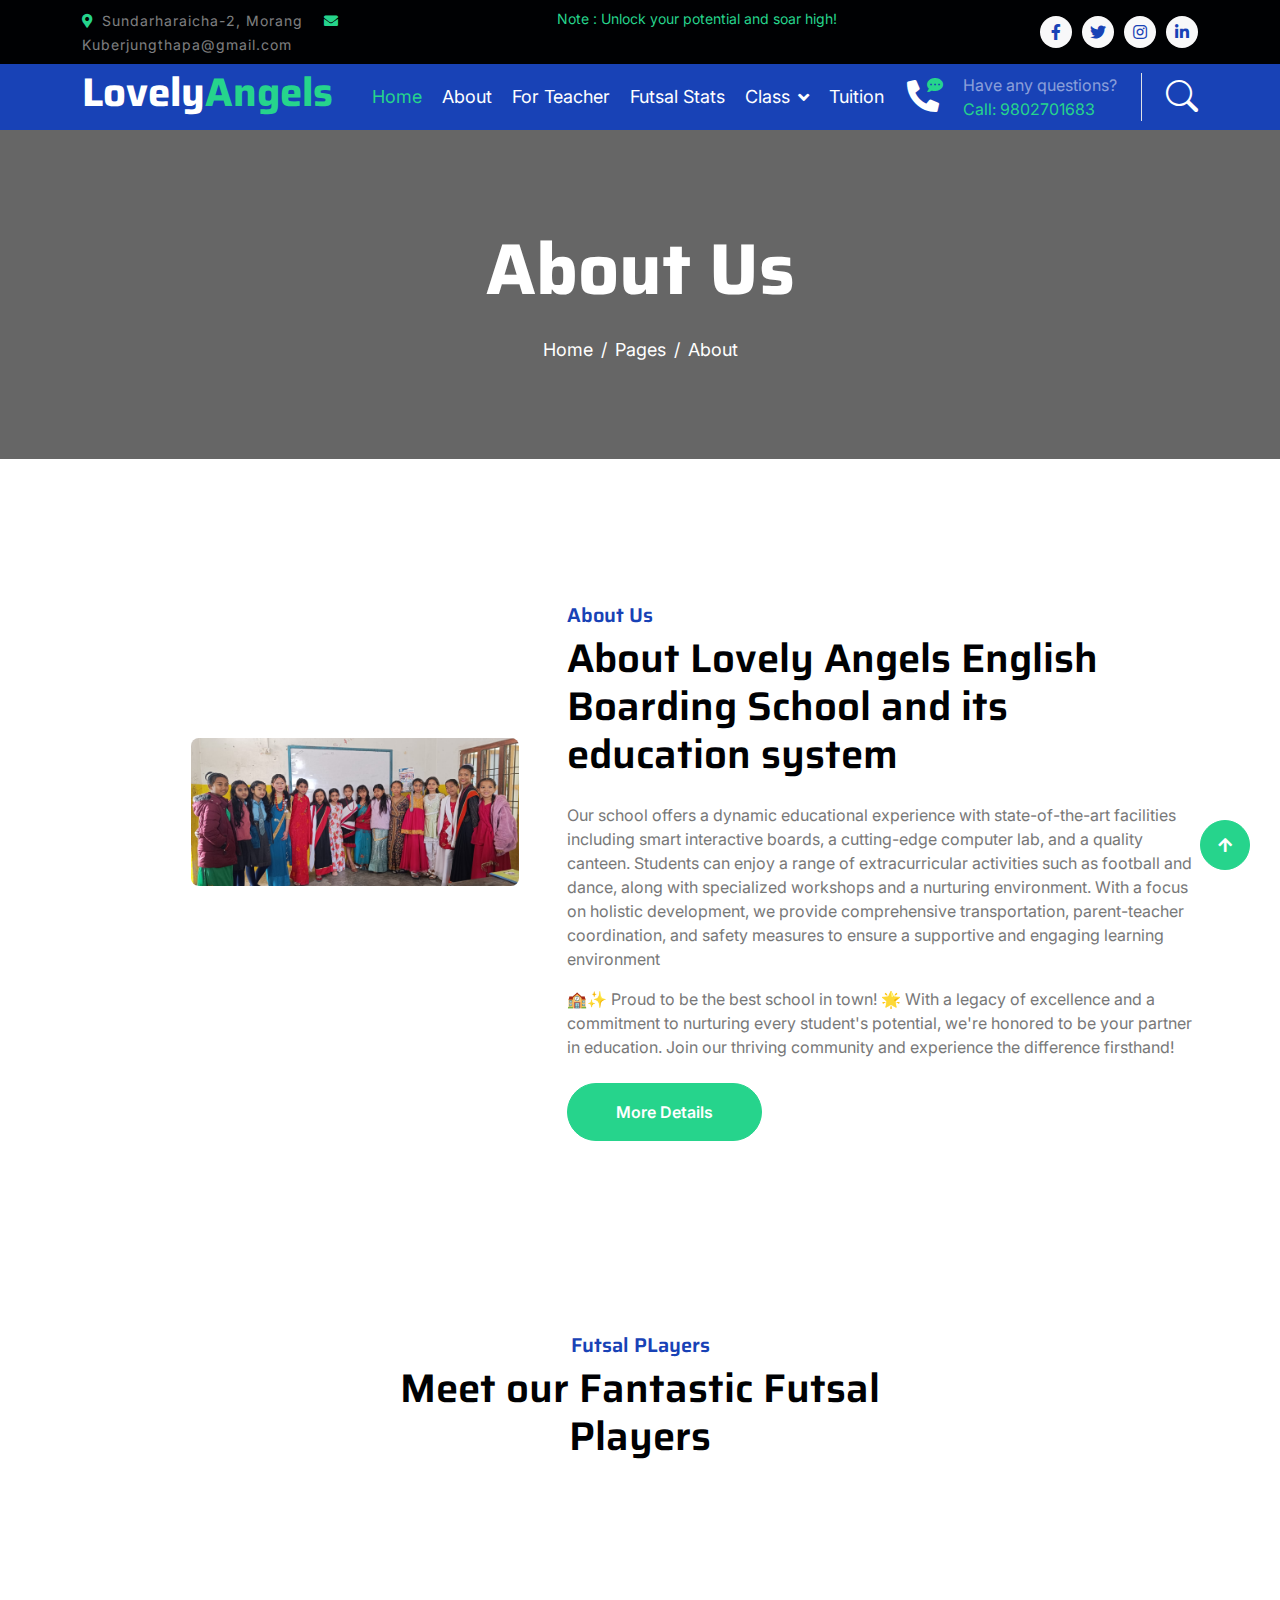
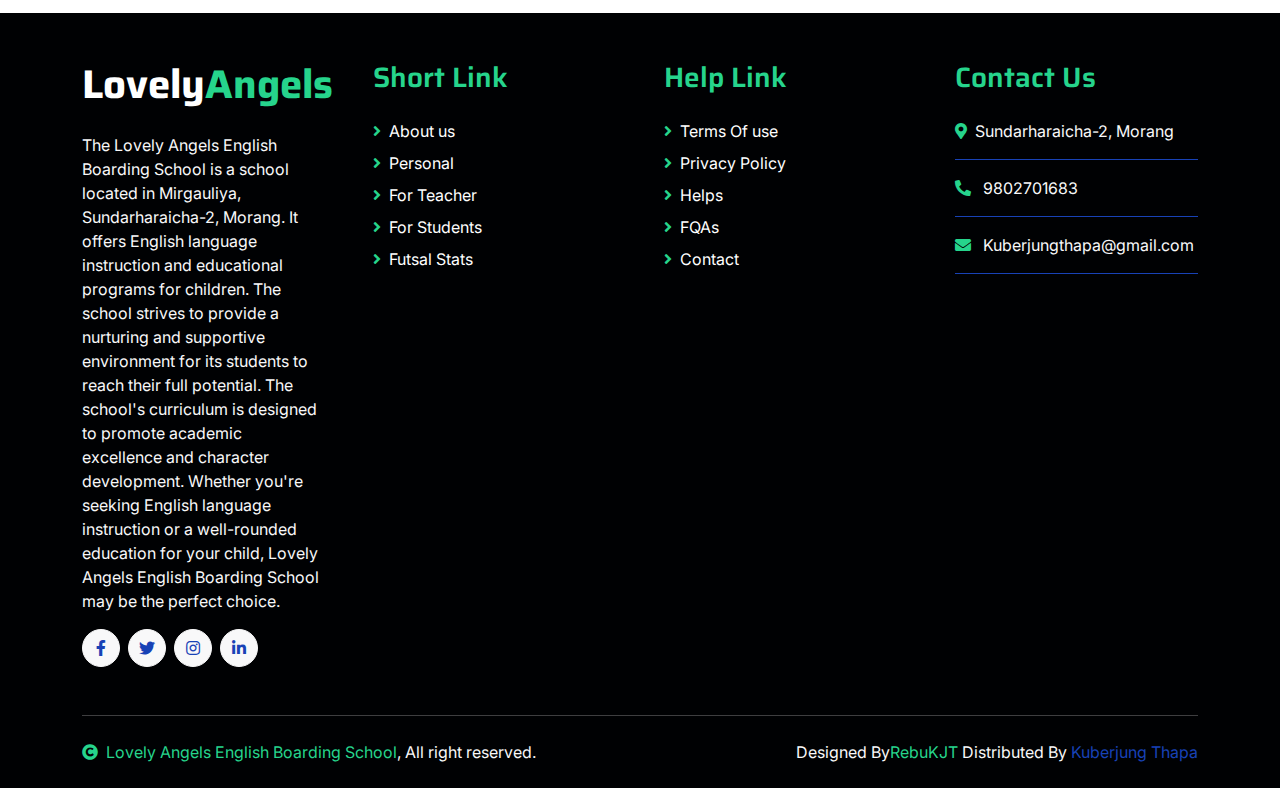
==== commit 2b94e073: "footer" ====
--- a/about.html
+++ b/about.html
@@ -555,10 +555,14 @@
                         <a href="index.html">
                             <h1 class="text-white fw-bold d-block">Lovely<span class="text-secondary">Angels</span> </h1>
                         </a>
-                        <p class="mt-4 text-light">The Lovely Angels English Boarding School is a school located in Mirgauliya, Bangladesh. 
-                            It offers English language instruction and educational programs for children. The school strives to provide a nurturing and supportive environment 
-                            for its students to reach their full potential. The school's curriculum is designed to promote academic excellence and character development. 
-                            Whether you're seeking English language instruction or a well-rounded education for your child, Lovely Angels English Boarding School may be the perfect choice.</p>
+                        <p class="mt-4 text-light">The Lovely Angels English Boarding School is a school located in
+                            Mirgauliya, Sundarharaicha-2, Morang.
+                            It offers English language instruction and educational programs for children. The school strives
+                            to provide a nurturing and supportive environment
+                            for its students to reach their full potential. The school's curriculum is designed to promote
+                            academic excellence and character development.
+                            Whether you're seeking English language instruction or a well-rounded education for your child,
+                            Lovely Angels English Boarding School may be the perfect choice.</p>
                         <div class="d-flex hightech-link">
                             <a href="" class="btn-light nav-fill btn btn-square rounded-circle me-2"><i class="fab fa-facebook-f text-primary"></i></a>
                             <a href="" class="btn-light nav-fill btn btn-square rounded-circle me-2"><i class="fab fa-twitter text-primary"></i></a>
--- a/style.css
+++ b/style.css
@@ -298,12 +298,12 @@
 }
 
 .page-header {
-    background: linear-gradient(rgba(0, 0, 0, .6), rgba(0, 0, 0, .6)), url(../img/maaamSir_GroupPhotos_Lovely.jpg) center center no-repeat;
+    background: linear-gradient(rgba(0, 0, 0, .6), rgba(0, 0, 0, .6)), url(img/maaamSir_GroupPhotos_Lovely.jpg) center center no-repeat;
     background-size: cover;
 }
 
 .page-headerFutsal {
-    background: linear-gradient(rgba(0, 0, 0, .6), rgba(0, 0, 0, .6)), url(../img/Futsal_Lovely.jpg) center 40% no-repeat;
+    background: linear-gradient(rgba(0, 0, 0, .6), rgba(0, 0, 0, .6)), url(img\Futsal_Lovely.jpg) center 40% no-repeat;
     background-size: cover;
 }
 
@@ -655,6 +655,30 @@
     background-color: #f0f0f0;
 }
 
+/* CSS for the tournament images */
+.hidden-images {
+    display: flex; /* Use flexbox to arrange images in a row */
+    flex-wrap: wrap; /* Allow images to wrap to the next line if necessary */
+    justify-content: center; /* Center the images horizontally */
+    gap: 20px; /* Add spacing between images */
+    max-width: 100%; /* Ensure container resizes according to viewport width */
+}
+
+.tournament-image img {
+    max-width: 100%; /* Set maximum width to 100% of parent container */
+    height: auto; /* Maintain aspect ratio */
+}
+
+.tournament-image {
+    position: relative; /* Ensure button is positioned relative to its container */
+    max-width: 100%; /* Ensure button resizes according to viewport width */
+}
+
+.show-image-btn {
+    max-width: 100%; /* Ensure button resizes according to viewport width */
+}
+
+
 /* Responsive styling */
 @media (max-width: 768px) {
 
@@ -737,7 +761,7 @@
     width: 100%;
     top: 0;
     left: 0;
-    background: linear-gradient(rgb(210, 243, 235, 1), rgba(230, 250, 245, .3)), url(../img/background.jpg) center center no-repeat;
+    background: linear-gradient(rgb(210, 243, 235, 1), rgba(230, 250, 245, .3)), url(/img/background.jpg) center center no-repeat;
     background-size: cover;
     border-radius: 10px;
     z-index: -1;
@@ -773,4 +797,4 @@
     border: 0;
 }
 
-/*** Footer End ***/+/*** Footer End ***/
